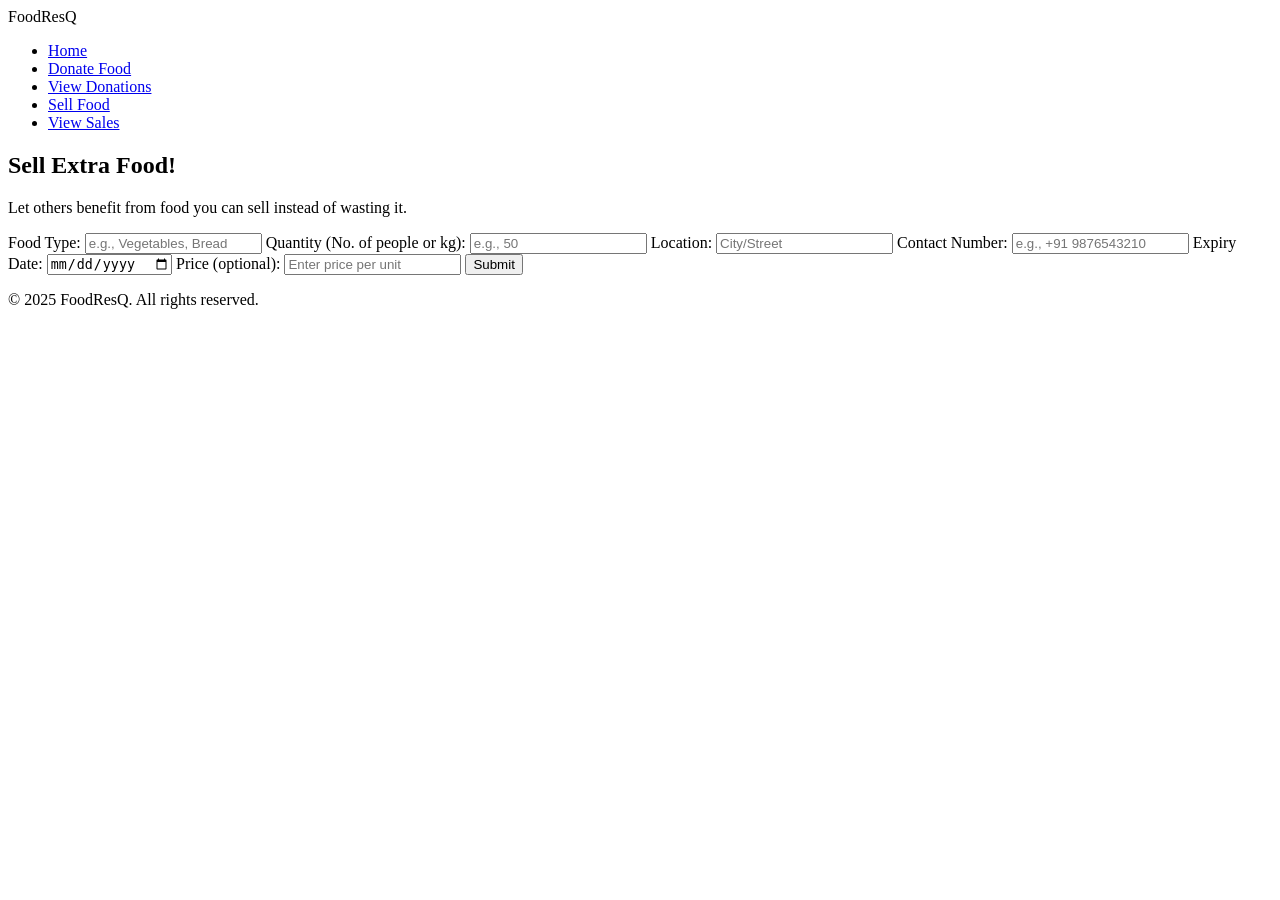
==== sell.html @ 4b438391 "sell.html" ====
<!DOCTYPE html>
<html lang="en">
<head>
  <meta charset="UTF-8">
  <title>FoodResQ - Sell Food</title>
  <link rel="stylesheet" href="style.css">
  <link href="https://fonts.googleapis.com/css2?family=Poppins:wght@400;600&display=swap" rel="stylesheet">
</head>
<body>
  <!-- Navbar -->
  <header class="navbar">
    <div class="logo">FoodResQ</div>
    <ul>
      <li><a href="index.html">Home</a></li>
      <li><a href="donate.html">Donate Food</a></li>
      <li><a href="view.html">View Donations</a></li>
      <li><a href="sell.html" class="active">Sell Food</a></li>
      <li><a href="view-sell.html">View Sales</a></li>
    </ul>
  </header>

  <!-- Hero Section -->
  <section class="hero" style="background-image: url('https://images.unsplash.com/photo-1598514982301-4d9b9f92e37c?auto=format&fit=crop&w=1470&q=80');">
    <div class="hero-content">
      <h1>Sell Extra Food!</h1>
      <p>Let others benefit from food you can sell instead of wasting it.</p>
    </div>
  </section>

  <!-- Sell Form -->
  <main class="form-section container">
    <form id="sellForm">
      <label>Food Type:</label>
      <input type="text" id="sellFoodType" placeholder="e.g., Vegetables, Bread" required>

      <label>Quantity (No. of people or kg):</label>
      <input type="number" id="sellQuantity" placeholder="e.g., 50" required>

      <label>Location:</label>
      <input type="text" id="sellLocation" placeholder="City/Street" required>

      <label>Contact Number:</label>
      <input type="tel" id="sellContact" placeholder="e.g., +91 9876543210" required>

      <label>Expiry Date:</label>
      <input type="date" id="sellExpiry" required>

      <label>Price (optional):</label>
      <input type="number" id="sellPrice" placeholder="Enter price per unit">

      <button type="submit">Submit</button>
    </form>
  </main>

  <footer>
    <p>&copy; 2025 FoodResQ. All rights reserved.</p>
  </footer>

  <script src="script.js"></script>
  <script>
    // Handle Sell Form Submission
    let sells = JSON.parse(localStorage.getItem("sells")) || [];

    document.getElementById("sellForm").addEventListener("submit", function(e){
      e.preventDefault();
      const sellItem = {
        foodType: document.getElementById("sellFoodType").value,
        quantity: document.getElementById("sellQuantity").value,
        location: document.getElementById("sellLocation").value,
        contact: document.getElementById("sellContact").value,
        expiry: document.getElementById("sellExpiry").value,
        price: document.getElementById("sellPrice").value,
        image: "https://images.unsplash.com/photo-1598514982301-4d9b9f92e37c?auto=format&fit=crop&w=600&q=80"
      };
      sells.push(sellItem);
      localStorage.setItem("sells", JSON.stringify(sells));
      alert("Food listed for sale successfully!");
      this.reset();
    });
  </script>
</body>
</html>
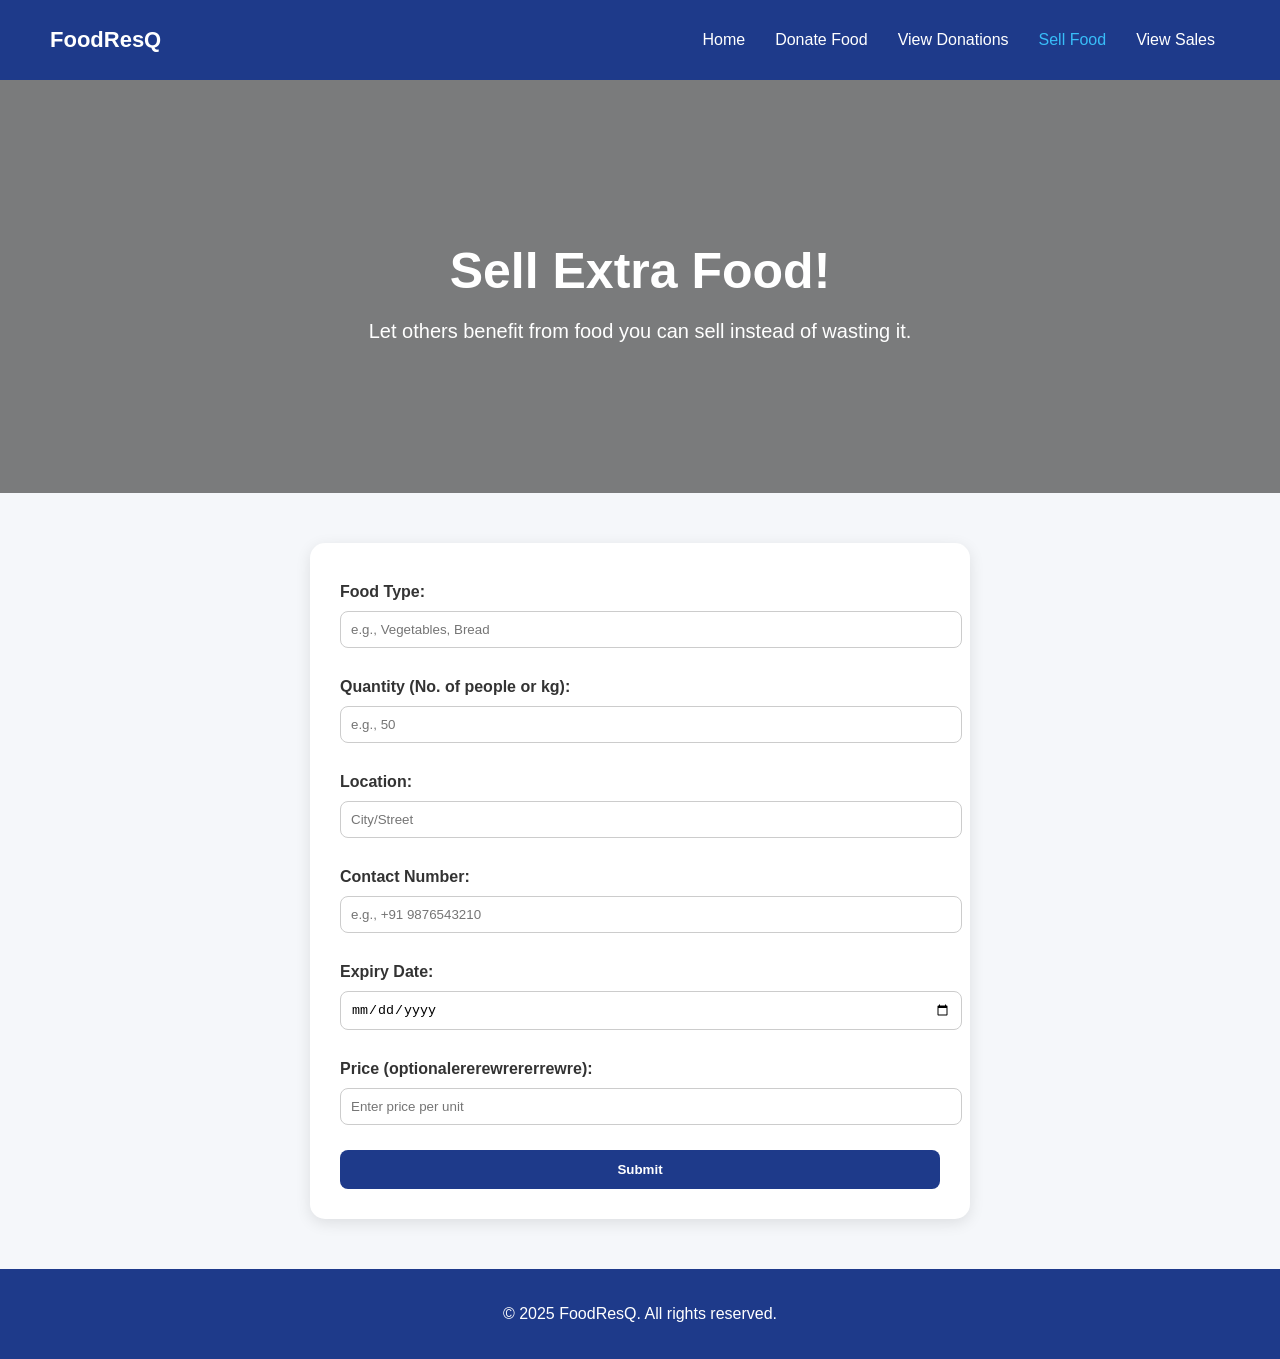
==== commit 75b1d286: "D2" ====
--- a/sell.html
+++ b/sell.html
@@ -45,7 +45,7 @@
       <label>Expiry Date:</label>
       <input type="date" id="sellExpiry" required>
 
-      <label>Price (optional):</label>
+      <label>Price (optionalererewrererrewre):</label>
       <input type="number" id="sellPrice" placeholder="Enter price per unit">
 
       <button type="submit">Submit</button>
--- a/style.css
+++ b/style.css
@@ -0,0 +1,83 @@
+/* General */
+body { font-family: 'Poppins', sans-serif; margin:0; background:#f5f7fa; color:#333; }
+.navbar { background:#1e3a8a; color:white; display:flex; justify-content:space-between; align-items:center; padding:15px 50px; position:sticky; top:0; z-index:100;}
+.navbar .logo { font-size:22px; font-weight:600; }
+.navbar ul { list-style:none; display:flex; }
+.navbar li { margin:0 15px; }
+.navbar a { text-decoration:none; color:white; transition:0.3s;}
+.navbar a.active, .navbar a:hover { color:#38bdf8; }
+
+/* Hero */
+.hero { position:relative; text-align:center; padding:120px 20px; color:white; background-size:cover; background-position:center; }
+.hero::after { content:""; position:absolute; top:0; left:0; width:100%; height:100%; background: rgba(0,0,0,0.5); z-index:1; }
+.hero-content { position:relative; z-index:2; }
+.hero h1 { font-size:50px; margin-bottom:20px; animation: fadeInDown 1s ease; }
+.hero p { font-size:20px; margin-bottom:30px; animation: fadeInUp 1s ease; }
+.btn { background:#ffb703; color:black; padding:12px 25px; margin:5px; border-radius:50px; font-weight:600; transition:0.3s; display:inline-block;}
+.btn:hover { transform: translateY(-3px); box-shadow:0 5px 15px rgba(0,0,0,0.2); }
+
+/* Animation */
+@keyframes fadeInDown { from {opacity:0; transform:translateY(-50px);} to {opacity:1; transform:translateY(0);} }
+@keyframes fadeInUp { from {opacity:0; transform:translateY(50px);} to {opacity:1; transform:translateY(0);} }
+
+/* Form */
+.form-section { max-width:500px; margin:30px auto; padding:20px; background:white; border-radius:12px; box-shadow:0 4px 10px rgba(0,0,0,0.1);}
+.form-section label { display:block; margin-top:10px; font-weight:600;}
+.form-section input, .form-section select, .form-section button { width:100%; padding:10px; margin-top:5px; border-radius:8px; border:none;}
+.form-section button { background:#1e3a8a; color:white; cursor:pointer; font-weight:600; }
+.form-section button:hover { background:#3b82f6; }
+
+/* Content & Cards */
+.content { max-width:1100px; margin:40px auto; padding:20px; }
+.grid-container { display:grid; grid-template-columns:repeat(auto-fit,minmax(250px,1fr)); gap:20px; }
+.food-card { background:white; padding:20px; border-radius:15px; box-shadow:0 4px 15px rgba(0,0,0,0.1); transition:0.3s; cursor:pointer; }
+.food-card:hover { transform:translateY(-5px); box-shadow:0 8px 20px rgba(0,0,0,0.2);}
+.status { padding:5px 12px; border-radius:20px; font-weight:bold; display:inline-block; margin-top:10px;}
+.status.donation { background:green; color:white;}
+.status.sale { background:orange; color:white;}
+
+/* Filters */
+.filters { display:flex; justify-content:center; gap:10px; margin-bottom:20px; flex-wrap:wrap; }
+.filter-btn { padding:8px 15px; border:none; border-radius:50px; background:#1e3a8a; color:white; cursor:pointer; transition:0.3s;}
+.filter-btn:hover { background:#3b82f6; }
+.search-bar { padding:10px; margin-bottom:20px; width:100%; max-width:400px; border-radius:8px; border:1px solid #ccc; }
+
+/* Footer */
+footer { text-align:center; padding:20px; background:#1e3a8a; color:white; margin-top:40px; }
+.form-section {
+  max-width: 600px;
+  margin: 50px auto;
+  background: white;
+  padding: 30px;
+  border-radius: 15px;
+  box-shadow: 0 4px 15px rgba(0,0,0,0.1);
+}
+
+.form-section form label {
+  display: block;
+  margin-bottom: 5px;
+  font-weight: 600;
+}
+
+.form-section form input,
+.form-section form select,
+.form-section form textarea {
+  width: 100%;
+  padding: 10px;
+  margin-bottom: 20px;
+  border-radius: 8px;
+  border: 1px solid #ccc;
+}
+
+.form-section form button {
+  background: #1e3a8a;
+  color: white;
+  padding: 12px 20px;
+  border: none;
+  border-radius: 8px;
+  cursor: pointer;
+}
+
+.form-section form button:hover {
+  background: #3b82f6;
+}
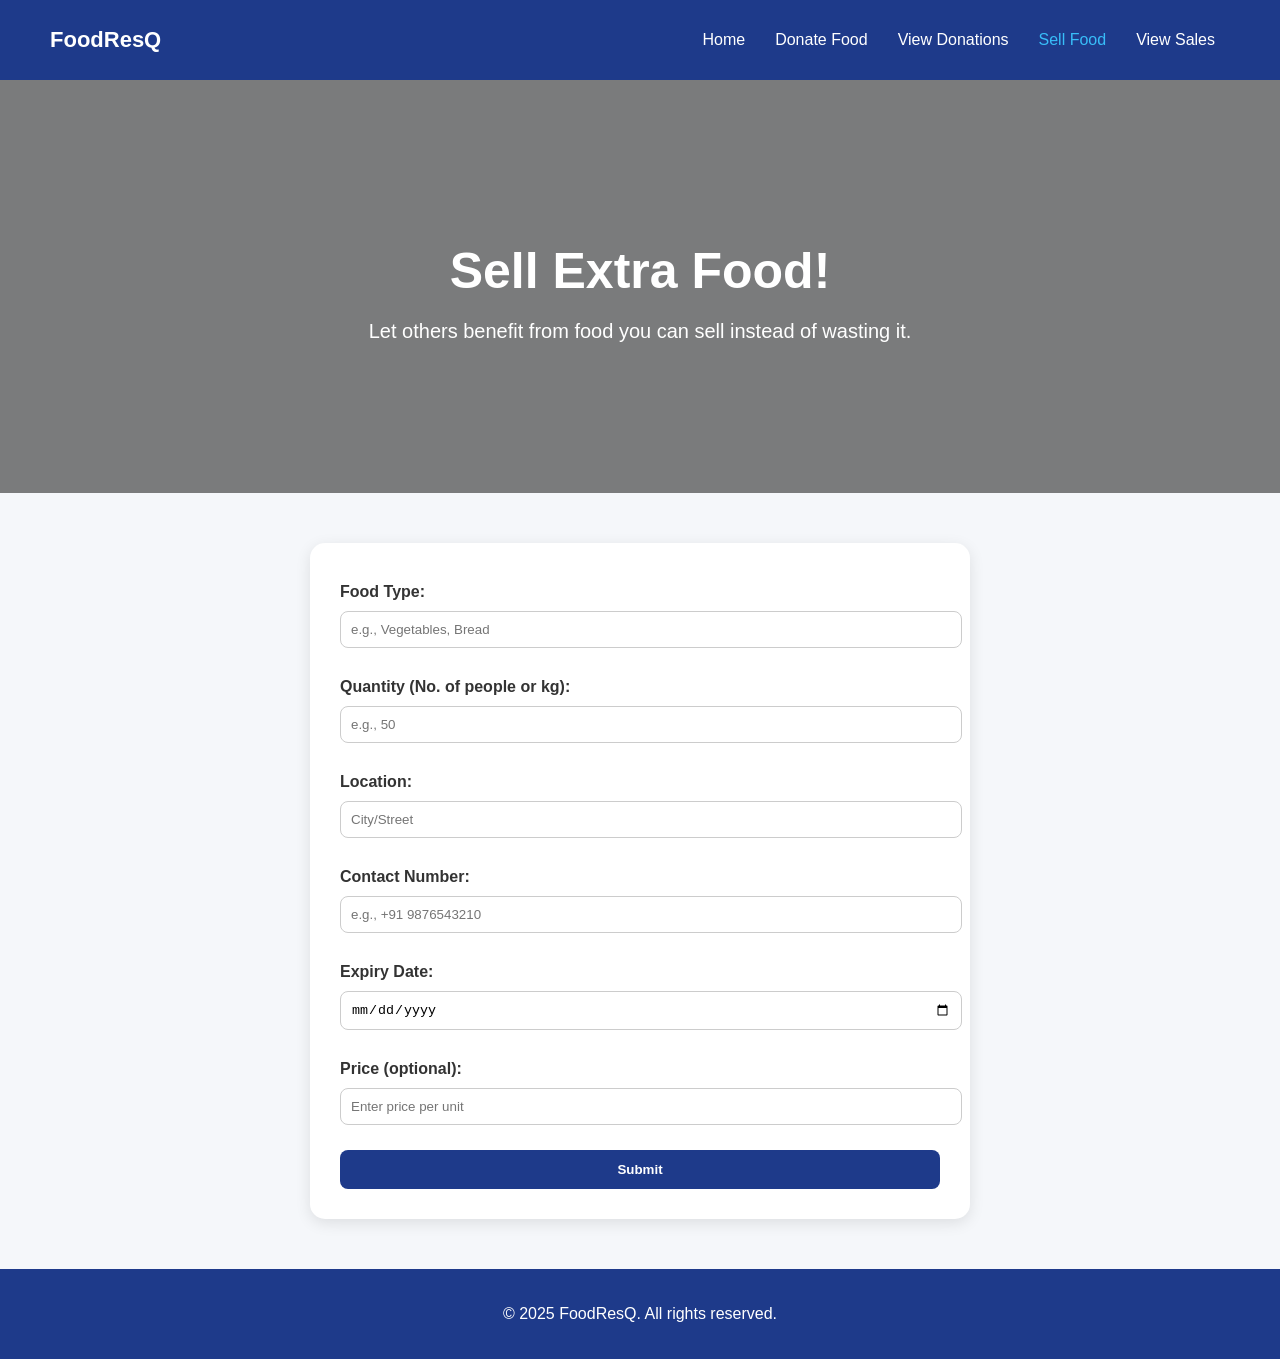
==== commit 62dba42b: "Revert "D2" This reverts commit 75b1d2869a19c10d9c623b7db0d9f2ac5571b4a1." ====
--- a/sell.html
+++ b/sell.html
@@ -45,7 +45,7 @@
       <label>Expiry Date:</label>
       <input type="date" id="sellExpiry" required>
 
-      <label>Price (optionalererewrererrewre):</label>
+      <label>Price (optional):</label>
       <input type="number" id="sellPrice" placeholder="Enter price per unit">
 
       <button type="submit">Submit</button>
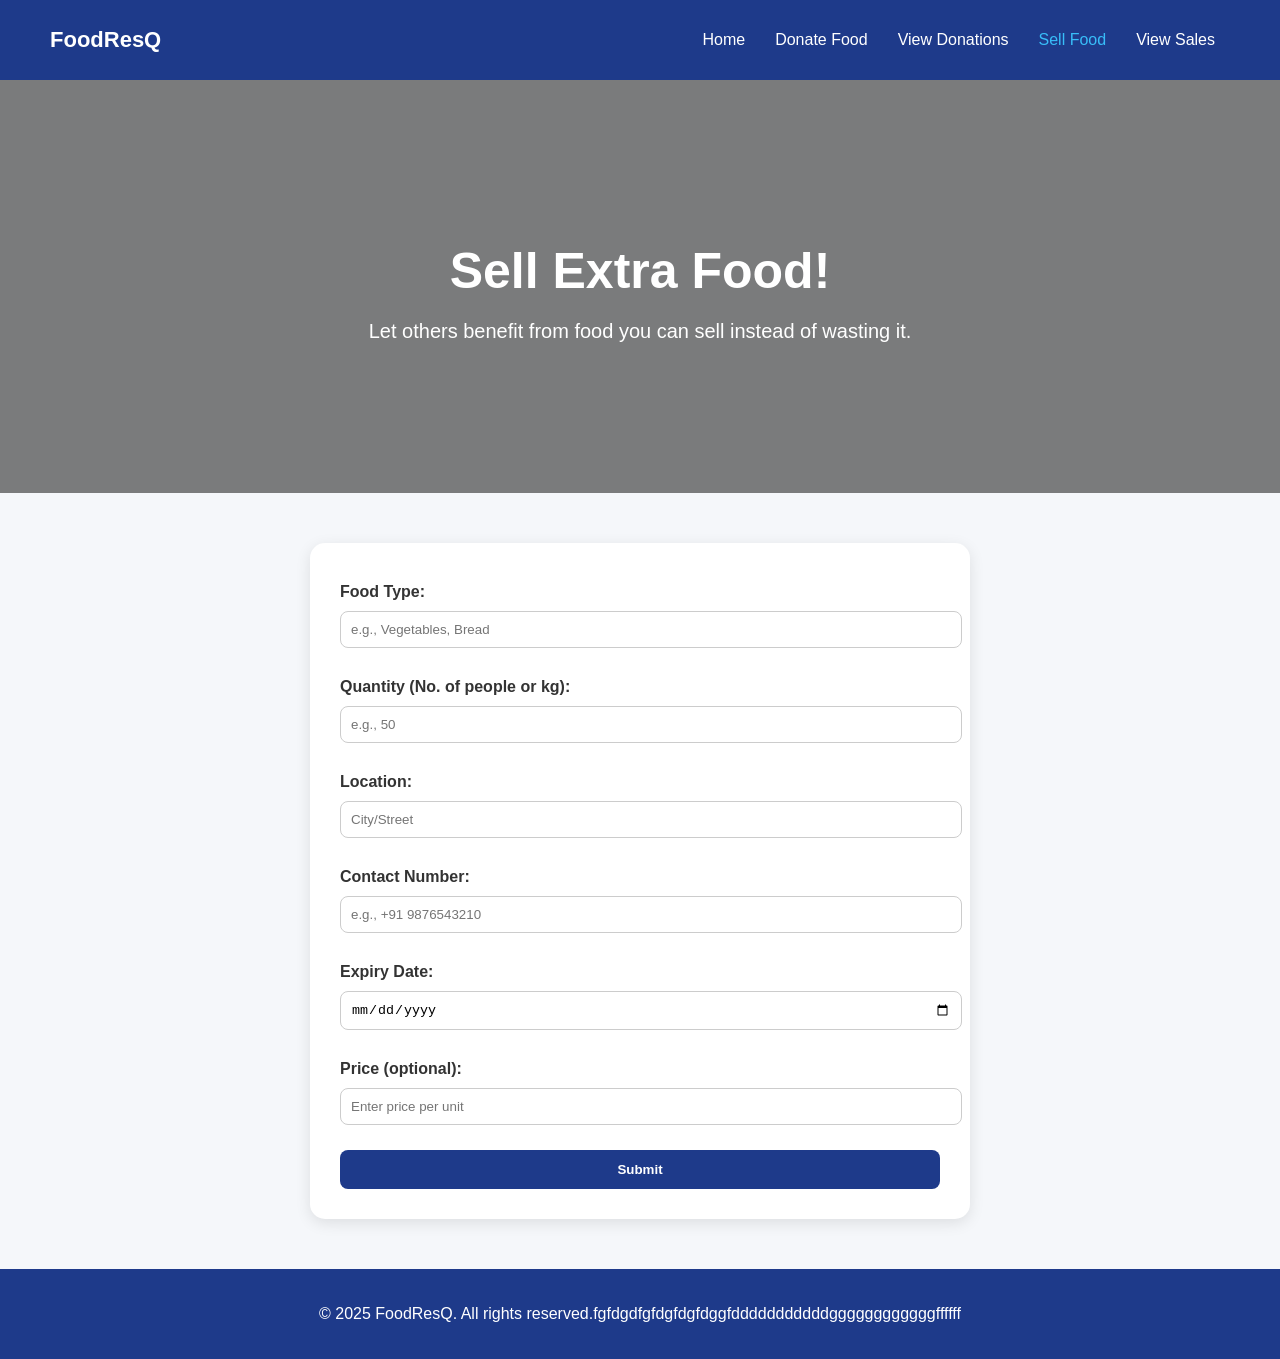
==== commit a865db04: "D3" ====
--- a/sell.html
+++ b/sell.html
@@ -53,7 +53,7 @@
   </main>
 
   <footer>
-    <p>&copy; 2025 FoodResQ. All rights reserved.</p>
+    <p>&copy; 2025 FoodResQ. All rights reserved.fgfdgdfgfdgfdgfdggfdddddddddddggggggggggggffffff</p>
   </footer>
 
   <script src="script.js"></script>
